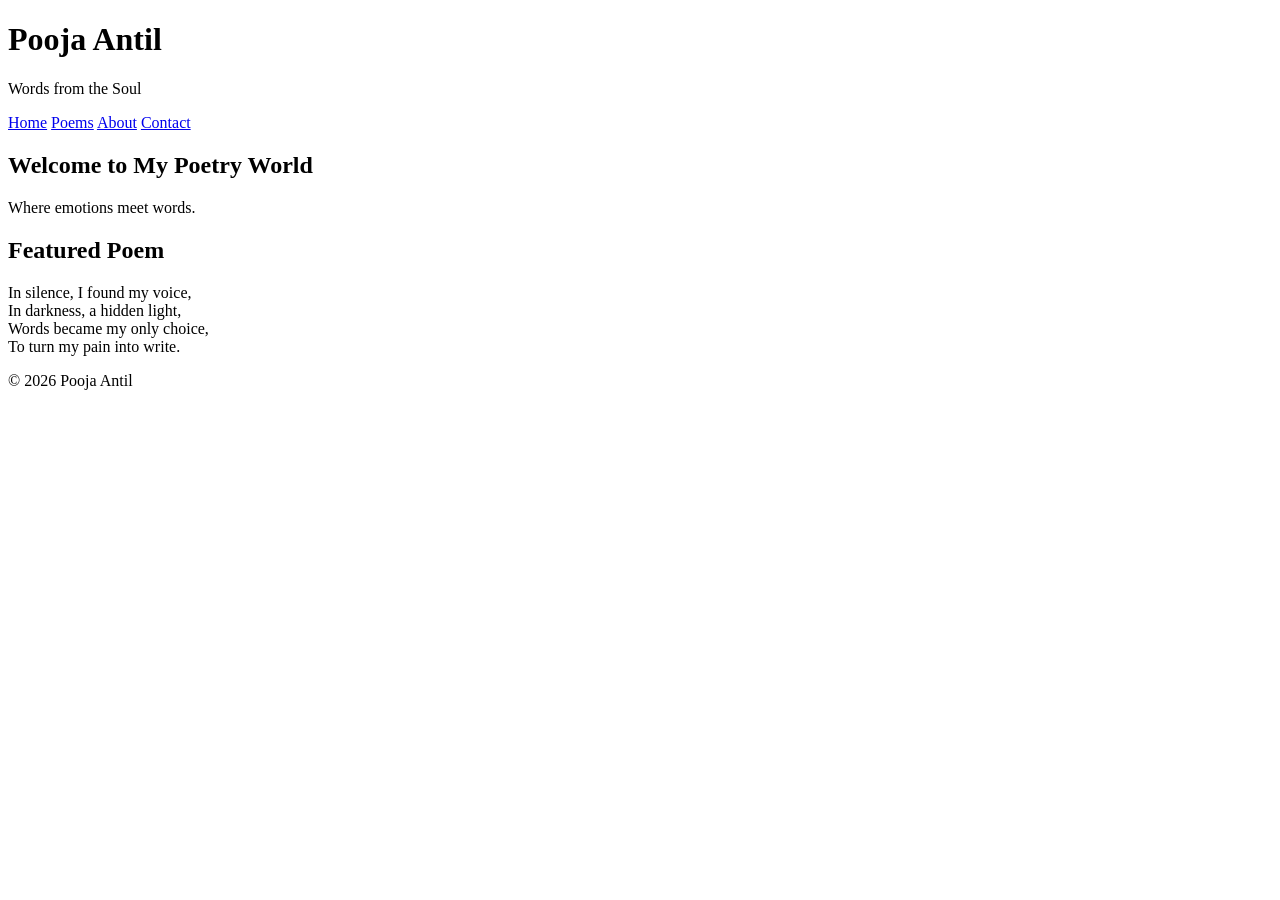
==== index.html @ f2080b56 "commiting index.html" ====
<!DOCTYPE html>
<html lang="en">
<head>
    <meta charset="UTF-8">
    <title>Pooja Antil | Poetry</title>
    <link rel="stylesheet" href="css/style.css">
</head>
<body>

<header>
    <h1>Pooja Antil</h1>
    <p>Words from the Soul</p>
    <nav>
        <a href="index.html">Home</a>
        <a href="poems.html">Poems</a>
        <a href="about.html">About</a>
        <a href="contact.html">Contact</a>
    </nav>
</header>

<section class="hero">
    <h2>Welcome to My Poetry World</h2>
    <p>Where emotions meet words.</p>
</section>

<section class="featured">
    <h2>Featured Poem</h2>
    <p class="poem">
        In silence, I found my voice,<br>
        In darkness, a hidden light,<br>
        Words became my only choice,<br>
        To turn my pain into write.
    </p>
</section>

<footer>
    <p>© 2026 Pooja Antil</p>
</footer>

</body>
</html>
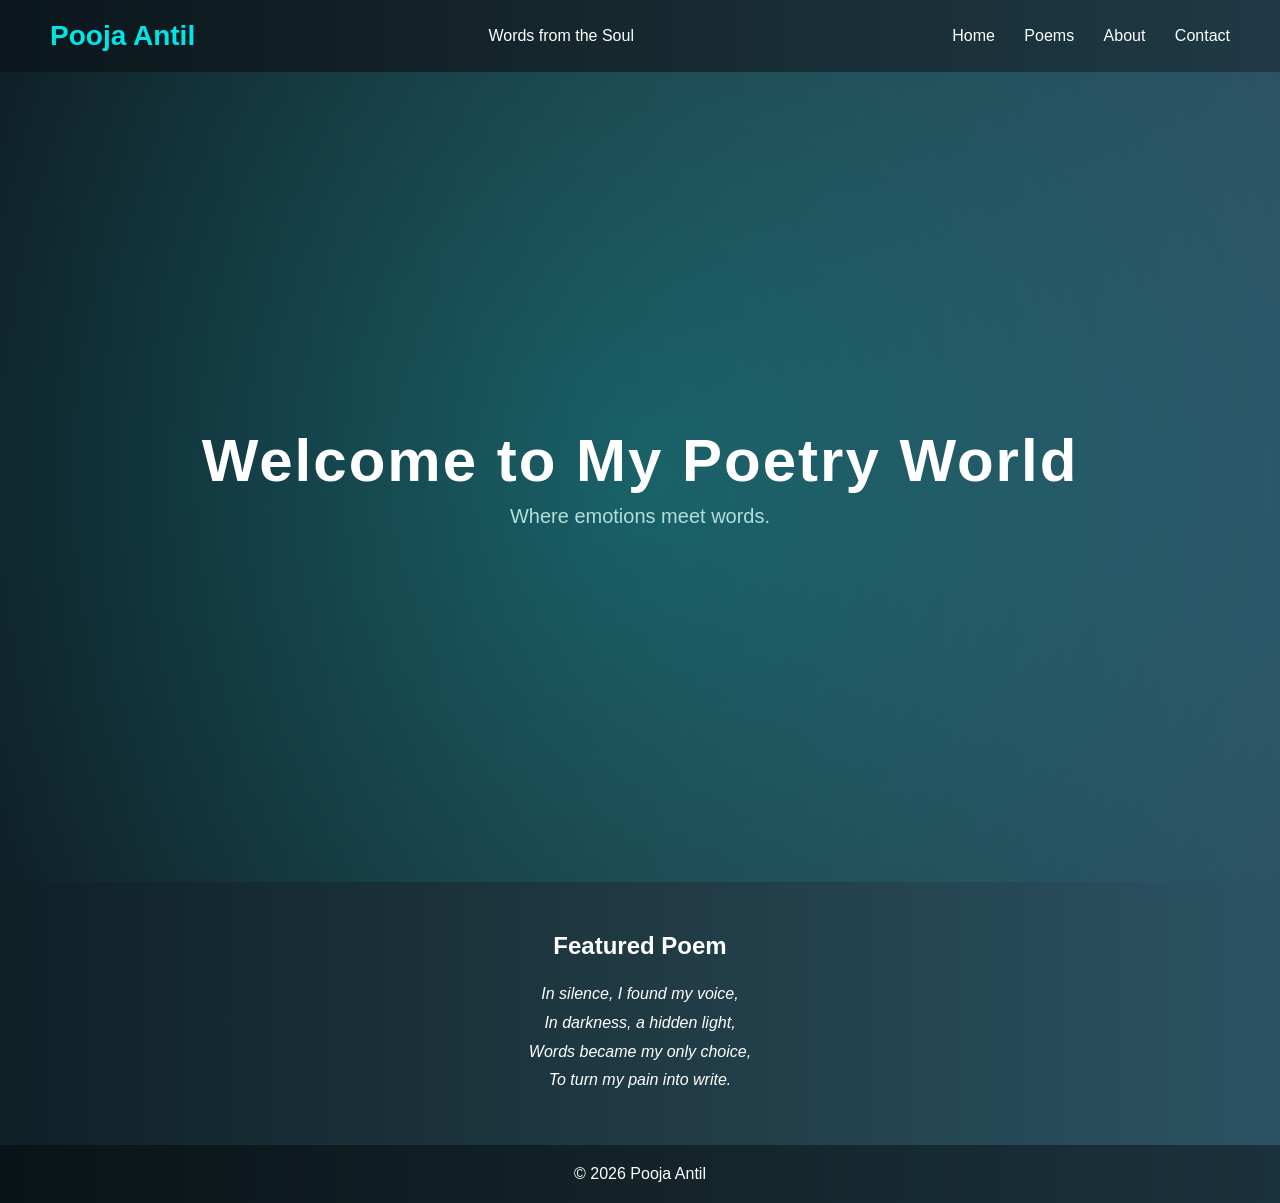
==== commit 39b02af6: "Update index.html" ====
--- a/index.html
+++ b/index.html
@@ -3,7 +3,7 @@
 <head>
     <meta charset="UTF-8">
     <title>Pooja Antil | Poetry</title>
-    <link rel="stylesheet" href="css/style.css">
+    <link rel="stylesheet" href="style.css">
 </head>
 <body>
 
--- a/style.css
+++ b/style.css
@@ -0,0 +1,79 @@
+* {
+    margin: 0;
+    padding: 0;
+    box-sizing: border-box;
+}
+
+body {
+    font-family: 'Segoe UI', sans-serif;
+    background: linear-gradient(to right, #0f2027, #203a43, #2c5364);
+    color: white;
+}
+
+/* NAVBAR */
+header {
+    display: flex;
+    justify-content: space-between;
+    align-items: center;
+    padding: 20px 50px;
+    background: rgba(0,0,0,0.3);
+}
+
+header h1 {
+    font-size: 28px;
+    color: #00e6e6;
+}
+
+nav a {
+    margin-left: 25px;
+    text-decoration: none;
+    color: white;
+    font-weight: 500;
+}
+
+nav a:hover {
+    color: #00e6e6;
+}
+
+/* HERO SECTION */
+.hero {
+    height: 90vh;
+    display: flex;
+    flex-direction: column;
+    justify-content: center;
+    align-items: center;
+    text-align: center;
+
+    background: radial-gradient(circle, rgba(0,255,255,0.2), transparent);
+}
+
+.hero h2 {
+    font-size: 60px;
+    letter-spacing: 2px;
+}
+
+.hero p {
+    margin-top: 10px;
+    font-size: 20px;
+    color: #b2dfdb;
+}
+
+/* POEM */
+.featured {
+    padding: 50px;
+    text-align: center;
+}
+
+.poem {
+    margin-top: 20px;
+    font-style: italic;
+    line-height: 1.8;
+}
+
+/* FOOTER */
+footer {
+    text-align: center;
+    padding: 20px;
+    background: rgba(0,0,0,0.4);
+}
+
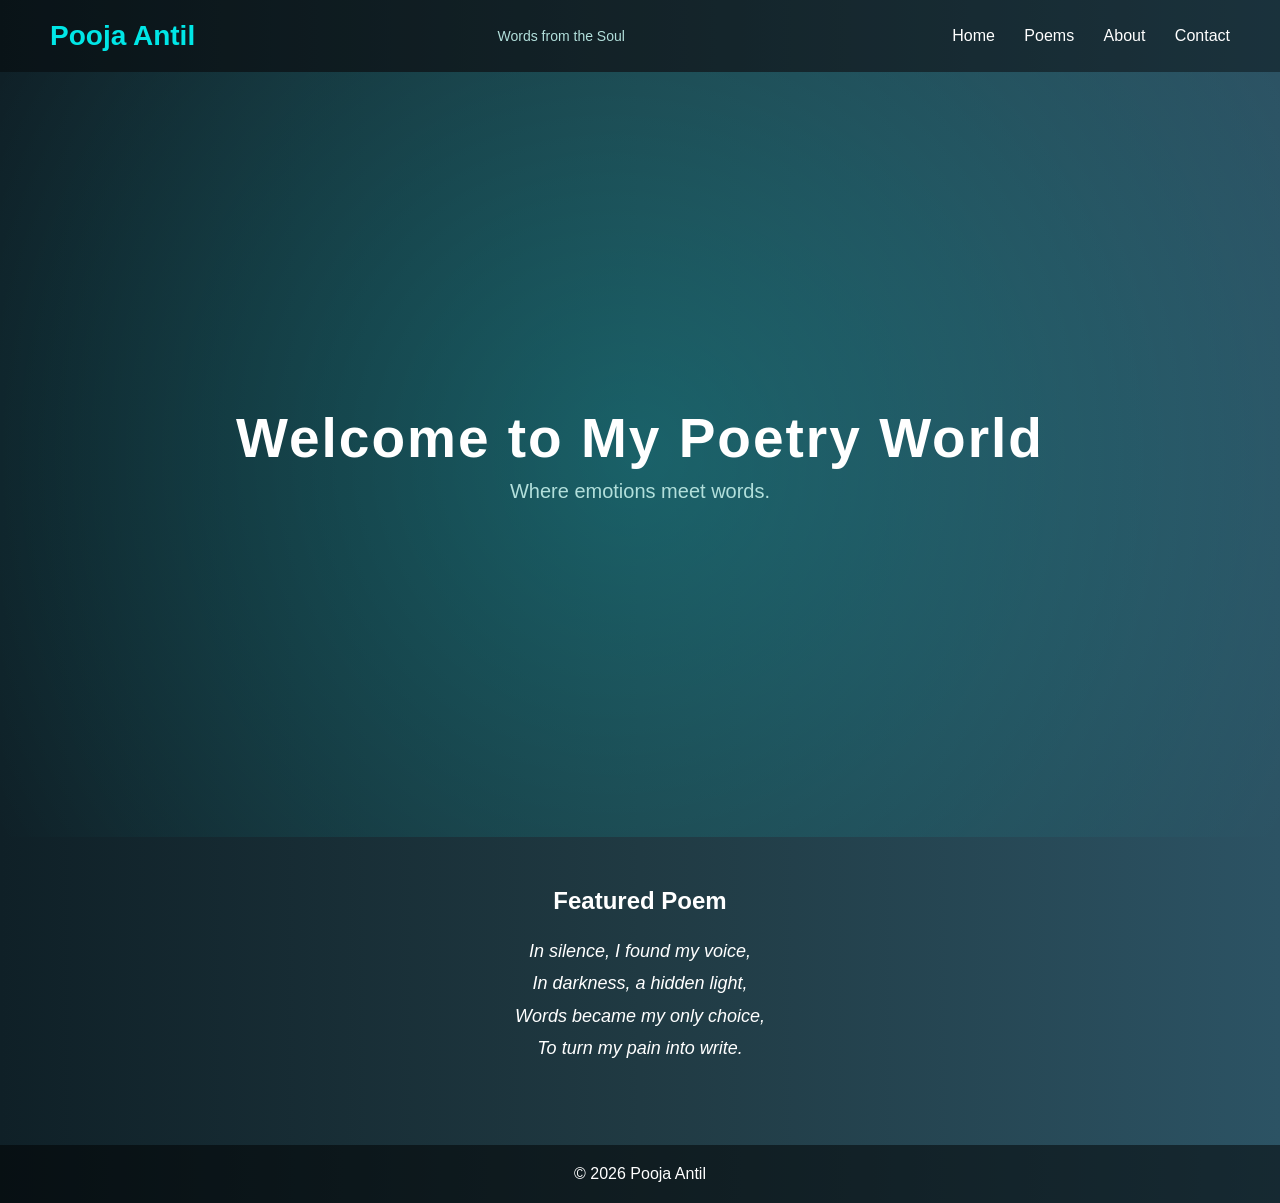
==== commit ceb6eb35: "Update index.html" ====
--- a/index.html
+++ b/index.html
@@ -3,7 +3,7 @@
 <head>
     <meta charset="UTF-8">
     <title>Pooja Antil | Poetry</title>
-    <link rel="stylesheet" href="style.css">
+    <link rel="stylesheet" href="css/style.css">
 </head>
 <body>
 
--- a/css/style.css
+++ b/css/style.css
@@ -0,0 +1,92 @@
+/* RESET */
+* {
+    margin: 0;
+    padding: 0;
+    box-sizing: border-box;
+}
+
+/* BODY */
+body {
+    font-family: 'Segoe UI', Tahoma, Geneva, Verdana, sans-serif;
+    background: linear-gradient(to right, #0f2027, #203a43, #2c5364);
+    color: #ffffff;
+}
+
+/* HEADER / NAVBAR */
+header {
+    display: flex;
+    justify-content: space-between;
+    align-items: center;
+    padding: 20px 50px;
+    background: rgba(0, 0, 0, 0.4);
+}
+
+header h1 {
+    font-size: 28px;
+    color: #00e6e6;
+}
+
+header p {
+    font-size: 14px;
+    color: #b2dfdb;
+}
+
+/* NAVIGATION */
+nav a {
+    margin-left: 25px;
+    text-decoration: none;
+    color: #ffffff;
+    font-weight: 500;
+    transition: 0.3s;
+}
+
+nav a:hover {
+    color: #00e6e6;
+}
+
+/* HERO SECTION */
+.hero {
+    height: 85vh;
+    display: flex;
+    flex-direction: column;
+    justify-content: center;
+    align-items: center;
+    text-align: center;
+
+    background: radial-gradient(circle, rgba(0,255,255,0.2), transparent);
+}
+
+.hero h2 {
+    font-size: 55px;
+    letter-spacing: 2px;
+}
+
+.hero p {
+    margin-top: 10px;
+    font-size: 20px;
+    color: #b2dfdb;
+}
+
+/* FEATURED POEM */
+.featured {
+    padding: 50px;
+    text-align: center;
+}
+
+.featured h2 {
+    margin-bottom: 20px;
+}
+
+.poem {
+    font-style: italic;
+    line-height: 1.8;
+    font-size: 18px;
+}
+
+/* FOOTER */
+footer {
+    text-align: center;
+    padding: 20px;
+    background: rgba(0, 0, 0, 0.5);
+    margin-top: 30px;
+}
